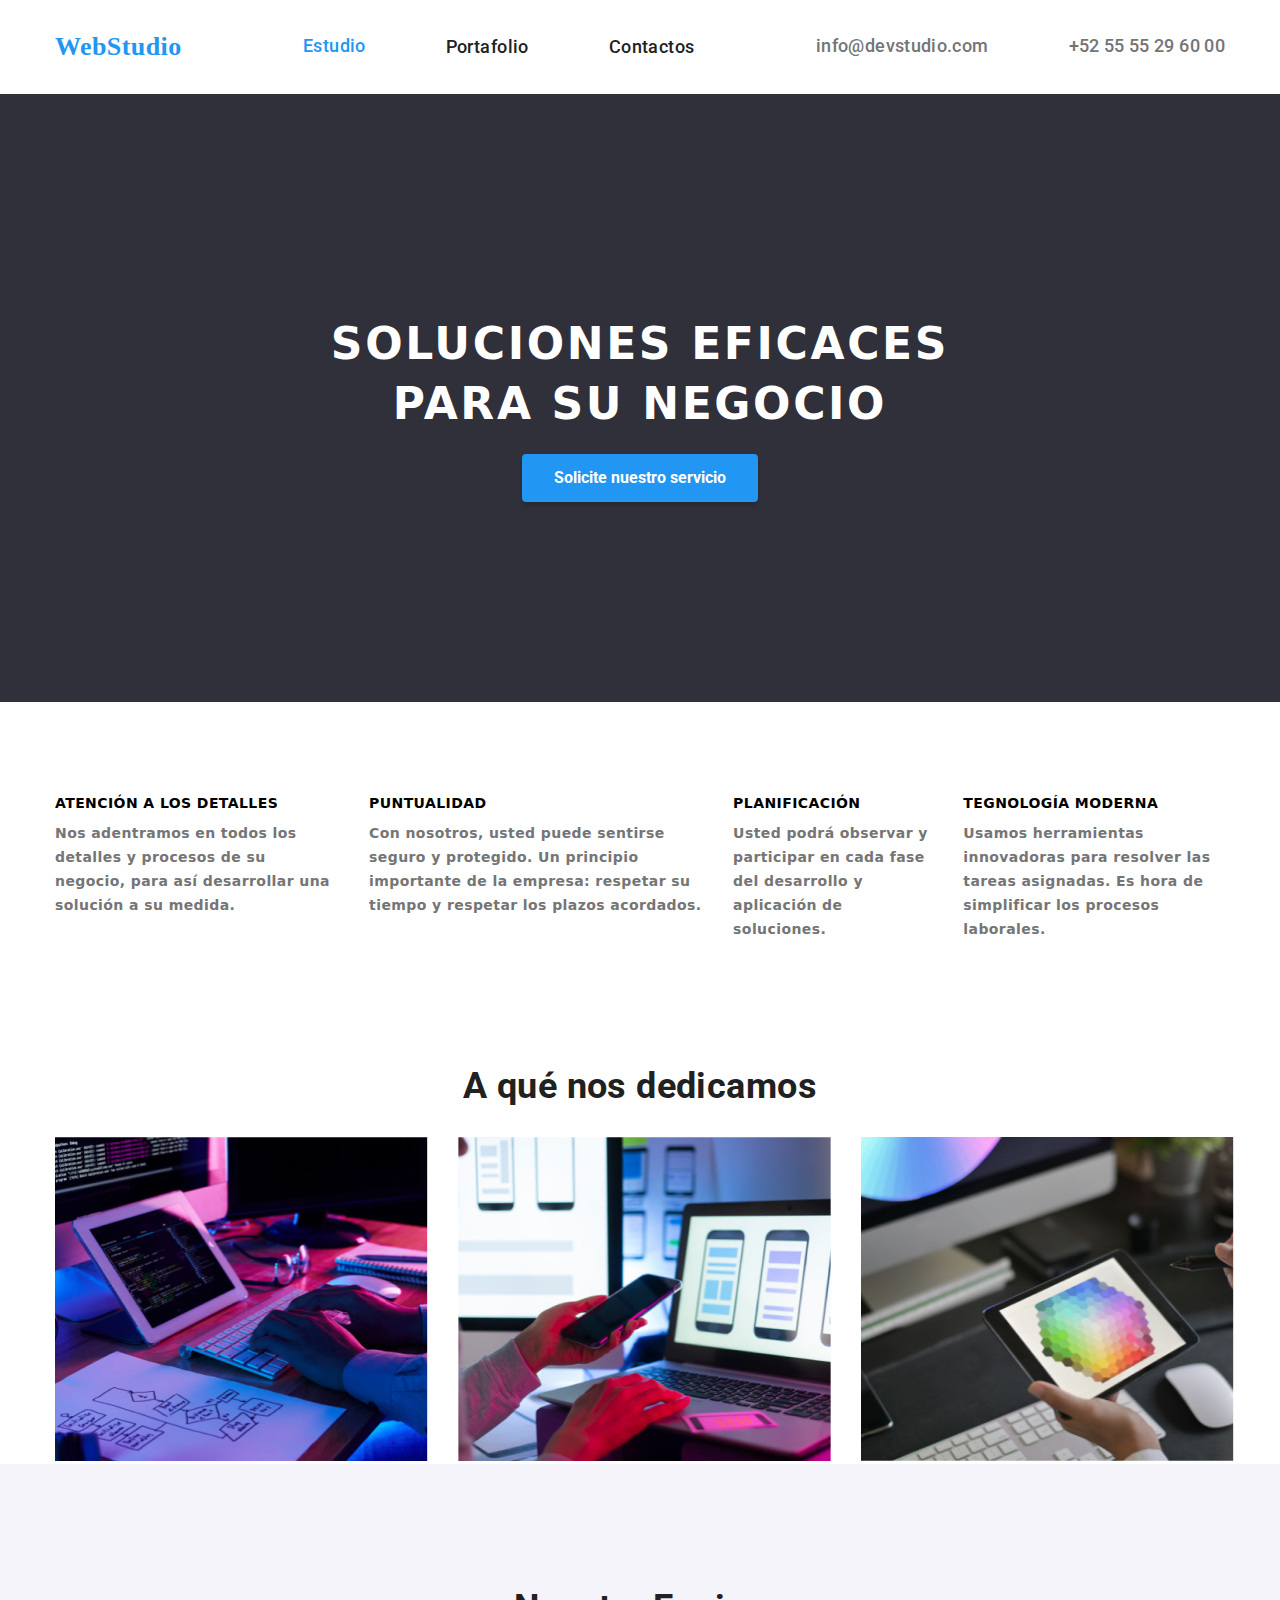
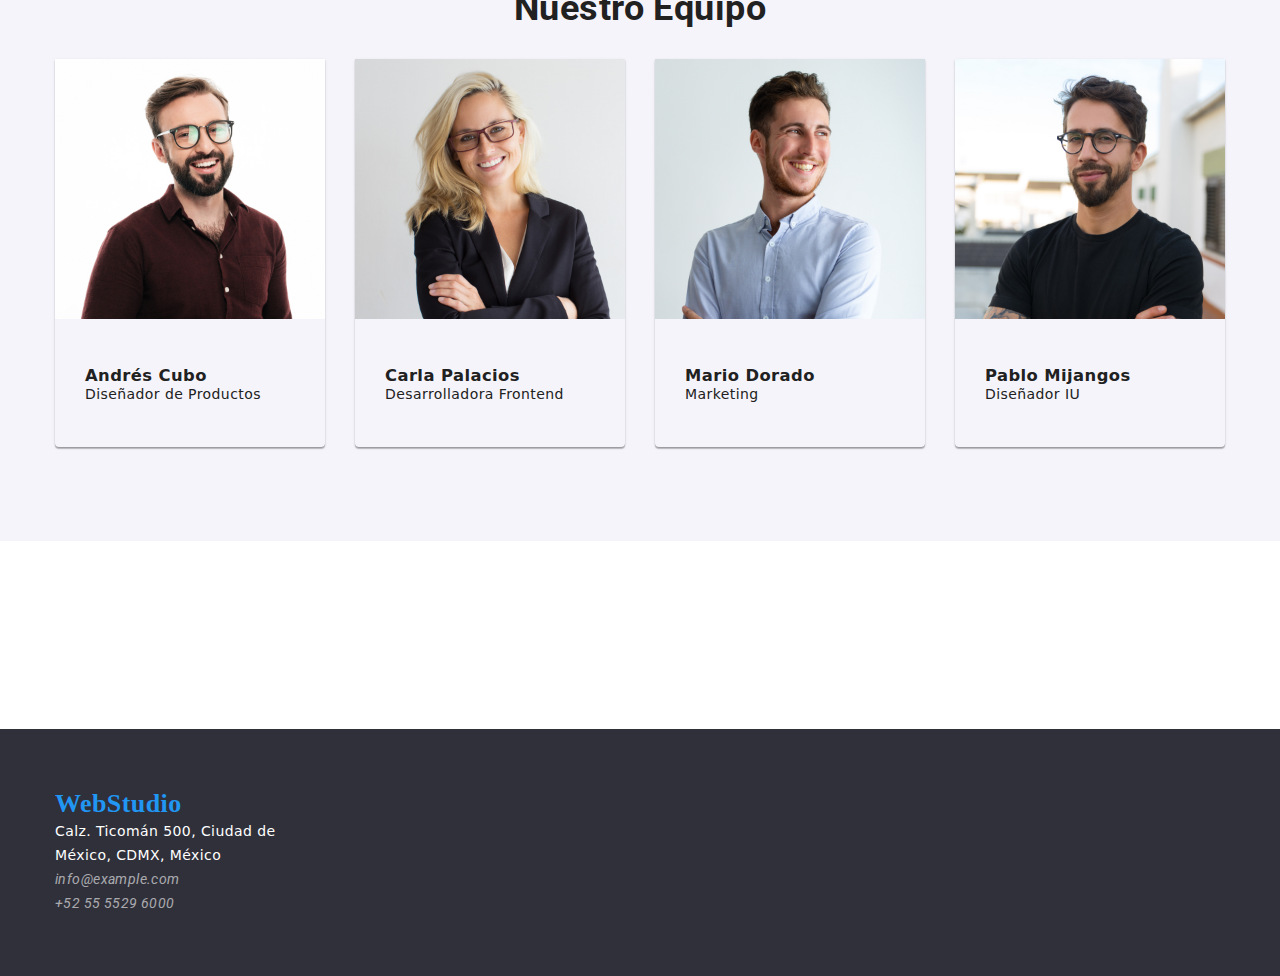
==== index.html @ bfa3252c "first commit" ====
<!DOCTYPE html>
<html lang="en">

<head>
    <meta charset="UTF-8" />
    <meta http-equiv="X-UA-Compatible" content="IE=edge" />
    <meta name="viewport" content="width=device-width, initial-scale=1.0" />
    <title>Web Studio</title>
    <link rel="preconnect" href="https://fonts.googleapis.com" />
    <link rel="preconnect" href="https://fonts.gstatic.com" crossorigin />
    <link href="https://fonts.googleapis.com/css2?family=Roboto:ital,wght@0,100;0,300;0,400;0,500;0,700;0,900;1,100;1,300;1,400;1,500;1,700;1,900&display=swap" rel="stylesheet" />
    <link rel="stylesheet" href="css/style.css" />
    <link rel="stylesheet" href="https://cdnjs.cloudflare.com/ajax/libs/modern-normalize/1.0.0/modern-normalize.min.css" />
</head>

<body>
    <header class="page-header">
        <div class="container header-flex">
            <p><a class="logo" href="#">WebStudio</a></p>
            <nav class="nabvar">
                <ul class="nav-menu">
                    <li>
                        <a class="nav-link current" href="index.html">Estudio</a>
                    </li>
                    <li>
                        <a class="nav-link" href="portafolio.html">Portafolio</a>
                    </li>
                    <li>
                        <a class="nav-link" href="index.html">Contactos</a>
                    </li>
                </ul>
            </nav>
            <ul class="nav-contact">
                <li>
                    <a class="nav-link-contact" href="mailto:info@devstudio.com">info@devstudio.com</a
            >
          </li>
          <li>
            <a class="nav-link-contact" href="tel:+525555296000"
              >+52 55 55 29 60 00</a
            >
          </li>
        </ul>
      </div>
    </header>
    <main>
      <section class="hero">
        <h1 class="hero-title">SOLUCIONES EFICACES PARA SU NEGOCIO</h1>
        <button class="button-primary" type="button">
          Solicite nuestro servicio
        </button>
      </section>

      <section class="section">
        <div class="container">
          <h2 hidden>Nuestras ventajas</h2>
          <ul class="features-list">
            <li class="features-item">
              <h3 class="title">ATENCIÓN A LOS DETALLES</h3>
              <p class="descriction">
                Nos adentramos en todos los detalles y procesos de su negocio,
                para así desarrollar una solución a su medida.
              </p>
            </li>
            <li>
              <h3 class="title">PUNTUALIDAD</h3>
              <p class="descriction">
                Con nosotros, usted puede sentirse seguro y protegido. Un
                principio importante de la empresa: respetar su tiempo y
                respetar los plazos acordados.
              </p>
            </li>
            <li>
              <h3 class="title">PLANIFICACIÓN</h3>
              <p class="descriction">
                Usted podrá observar y participar en cada fase del desarrollo y
                aplicación de soluciones.
              </p>
            </li>
            <li>
              <h3 class="title">TEGNOLOGÍA MODERNA</h3>
              <p class="descriction">
                Usamos herramientas innovadoras para resolver las tareas
                asignadas. Es hora de simplificar los procesos laborales.
              </p>
            </li>
          </ul>
        </div>

        <section class="section">
          <div class="container">
            <h2 class="section-title">A qué nos dedicamos</h2>
            <ul class="wha-we-do-list">
              <li class="wha-we-do-item">
                <img src="images/imagen.jpg" width="373" alt="typing" />
              </li>
              <li class="wha-we-do-item">
                <img
                  src="images/imagen2.jpg"
                  width="373"
                  alt="checking phone"
                />
              </li>
              <li class="wha-we-do-item">
                <img
                  src="images/imagen3.jpg"
                  width="373"
                  alt="Looking at the design"
                />
              </li>
            </ul>
          </div>
          <section class="section album">
            <div class="container">
              <h2 class="section-title">Nuestro Equipo</h2>
              <ul class="album-list">
                <li class="album-item">
                  <img
                    src="images/imagen4.jpg"
                    width="270"
                    alt="first Member"
                  />
                  <div class="staff">
                    <h3 class="user1">Andrés Cubo</h3>
                    <p class="description-user">Diseñador de Productos</p>
                  </div>
                </li>

                <li class="album-item">
                  <img
                    src="images/imagen5.jpg"
                    width="270"
                    alt="second Member"
                  />
                  <div class="staff">
                    <h3 class="user1">Carla Palacios</h3>
                    <p class="description-user">Desarrolladora Frontend</p>
                  </div>
                </li>
                <li class="album-item">
                  <img
                    src="images/imagen6.jpg"
                    width="270"
                    alt="third Member"
                  />
                  <div class="staff">
                    <h3 class="user1">Mario Dorado</h3>
                    <p class="description-user">Marketing</p>
                  </div>
                </li>
                <li class="album-item">
                  <img
                    src="images/imagen7.jpg"
                    width="270"
                    alt="fourth Member"
                  />
                  <div class="staff">
                    <h3 class="user1">Pablo Mijangos</h3>
                    <p class="description-user">Diseñador IU</p>
                  </div>
                </li>
              </ul>
            </div>
          </section>
        </section>
      </section>
    </main>
    <footer class="footbar">
      <div class="container">
        <a class="logo" href="#">WebStudio</a>
                    <address>
          <ul>
            <li>
              <a class="location" href="#" target="_blank"
                >Calz. Ticomán 500, Ciudad de México, CDMX, México</a
              >
            </li>
            <li>
              <a class="contact" href="mailto:info@example.com"
                >info@example.com</a
              >
            </li>
            <li>
              <a class="contact" href="tel:+52 55 5529 6000"
                >+52 55 5529 6000</a
              >
            </li>
          </ul>
        </address>
        </div>
        </footer>
</body>

</html>
---- css/style.css ----
/* h1,
h2,
h3,
h4,
h5,
h6,
p {
    margin: 0;
}

html {
    box-sizing: border-box;
}

*,
*::after,
*::before {
    box-sizing: inherit;
}

img {
    display: block;
    max-width: 100%;
    height: auto;
}

address {
    font-style: normal;
}

.link {
    text-decoration: none;
    color: inherit;
}

.list {
    list-style: none;
    padding: 0;
    margin: 0; */

* {
    box-sizing: border-box;
    margin: 0;
    padding: 0;
}

body {
    font-family: 'Roboto', sans-serif;
    font-size: 14px;
    color: #212121;
    background-color: #ffffff;
    letter-spacing: 0.03em;
}

.container {
    width: 1200px;
    padding-left: 15px;
    padding-right: 15px;
    margin: 0 auto;
}

a {
    text-decoration: none;
}

li {
    list-style: none;
}

.section {
    padding-top: 94px;
    padding-bottom: 94px;
}

h1 .page-header .logo {
    font-family: 'Raleway';
    font-size: 26px;
    font-weight: 700;
    color: #2196f3;
    text-decoration: none;
}

.header-flex {
    display: flex;
    align-items: center;
    justify-content: space-between;
    gap: 100px;
    padding-top: 32px;
    padding-bottom: 32px;
}

.nav-menu {
    display: flex;
    align-items: center;
    gap: 80px;
}

.nav-contact {
    display: flex;
    align-items: center;
    gap: 80px;
}

.logo {
    font-family: 'Raleway';
    font-size: 26px;
    font-weight: 700;
    color: #2196f3;
    text-decoration: none;
}

header .nabvar li .current {
    font-family: 'Roboto';
    font-weight: 500;
    line-height: 16px;
    font-size: 18px;
    letter-spacing: 0.02em;
    color: #2196f3;
    text-decoration: none;
}

header .nabvar .nav-link {
    font-family: 'Roboto';
    font-weight: 500;
    font-size: 18px;
    color: #212121;
    text-decoration: none;
}

header .nav-contact .nav-link-contact {
    font-family: 'Roboto';
    font-style: normal;
    font-weight: 500;
    font-size: 18px;
    line-height: 16px;
    letter-spacing: 0.02em;
    color: #757575;
    text-decoration: none;
}

.nav-menu .nav-link:hover,
.nav-menu .nav-link:focus,
.nav-menu .nav-link .current,
.nav-contact .nav-link-contact:hover,
.nav-contact .nav-link-contact:focus {
    color: #2196f3;
}

.hero {
    background-color: #2f303a;
    padding: 200px;
    text-align: center;
    /* height: 300px; */
}

.hero .hero-title {
    font-style: normal;
    font-weight: 900;
    font-size: 44px;
    line-height: 1.36;
    letter-spacing: 0.06em;
    width: 696px;
    margin: 20px auto;
    color: #ffffff;
}

.hero .button-primary {
    font-family: 'Roboto';
    font-style: normal;
    font-weight: 700;
    font-size: 16px;
    line-height: 1.8;
    background: #2196f3;
    color: #ffffff;
    box-shadow: 0px 4px 4px rgba(0, 0, 0, 0.15);
    border-radius: 4px;
    border: none;
    padding: 10px 32px;
    cursor: pointer;
}


/* section feature */

.features-list {
    display: flex;
    gap: 30px;
}

.features-item {
    flex-basis: calc((100% - 120px));
}

.title {
    font-style: normal;
    font-weight: 700;
    font-size: 14px;
    line-height: 1.14;
    color: #000000;
    margin-bottom: 10px;
}

.descriction {
    font-style: normal;
    font-weight: 700;
    font-size: 14px;
    line-height: 1.71;
    color: #757575;
}


/* section wha-we-do */

.wha-we-do-list {
    display: flex;
    gap: 30px;
}

.wha-we-do-item {
    flex-basis: calc((100% - 90px) / 3);
}

.album {
    background-color: #f5f4fa;
}

.album-list {
    display: flex;
    gap: 30px;
}

.album-item {
    flex-basis: calc((100% - 120px) / 4);
    box-shadow: 0px 1px 3px rgba(0, 0, 0, 0.12), 0px 1px 1px rgba(0, 0, 0, 0.14), 0px 2px 1px rgba(0, 0, 0, 0.2);
    border-radius: 0px 0px 4px 4px;
}

.staff {
    padding: 45px 30px;
}

.features .section-title-oculto {
    display: none;
}

.section-feature .title {
    font-style: normal;
    font-weight: 500;
    font-size: 16px;
    line-height: 1.18;
    color: #000000;
    text-align: center;
    margin-bottom: 10px;
    /* font-family: 'Roboto';
    font-weight: 700;
    font-size: 14px;
    text-transform: uppercase;
    color: #212121; */
}

.section-feature .decription {
    font-style: normal;
    font-weight: 400;
    font-size: 16px;
    line-height: 1.18;
    color: #ffffff;
    text-align: center;
    /* font-family: 'Roboto';
    font-weight: 400;
    font-size: 14px;
    color: #757575; */
}

.section-title {
    font-family: 'Roboto';
    text-align: center;
    justify-content: center;
    margin-top: 30px;
    margin-bottom: 30px;
    font-size: 36px;
    font-weight: 700;
}

.section.wha-we-do .section-title {
    font-family: 'Roboto';
    font-weight: 700;
    font-size: 36px;
    text-align: center;
    justify-content: center;
    color: #212121;
}

.section-our-team .section-title {
    font-family: 'Roboto';
    font-weight: 700;
    font-size: 36px;
    text-align: center;
    color: #212121;
}

.section-our-team .user1 {
    font-family: 'Roboto';
    font-weight: 500;
    font-size: 16;
    color: #212121;
}

.section-our-team .decription-user {
    font-family: 'Roboto';
    font-weight: 400;
    font-size: 16px;
    color: #757575;
}

.footbar {
    background-color: #2f303a;
    padding: 60px 0;
}

.location {
    font-style: normal;
    font-weight: 400;
    line-height: 1.71;
    color: #ffffff;
    display: block;
    width: 231px;
    font-size: 14px;
}

.footbar .logo {
    font-family: 'Raleway';
    font-style: normal;
    font-weight: 700;
    font-size: 26px;
    line-height: 1.19;
    color: #2196f3;
    text-decoration: none;
}

.footbar .contact {
    font-family: 'Roboto';
    font-weight: 400;
    font-size: 14px;
    line-height: 1.71;
    letter-spacing: 0 03em;
    color: rgba(255, 255, 255, 0.6);
    text-decoration: none;
}

.footbar .contact:hover,
.footbar .contact:focus {
    color: #ffffff;
}


/*PORTAFOLIO*/


/* section portafolio */

.button-list {
    display: flex;
    justify-content: center;
    gap: 20px;
    margin-bottom: 50px;
}

.buttons {
    font-style: normal;
    font-weight: 500;
    font-size: 16px;
    line-height: 1.6;
    text-align: center;
    color: #ffffff;
    background-color: #2196f3;
    padding: 6px 24px;
    border: none;
    cursor: pointer;
}

.button {
    font-style: normal;
    font-weight: 500;
    font-size: 16px;
    line-height: 1.6;
    text-align: center;
    color: #212121;
    background-color: #f5f4fa;
    padding: 6px 24px;
    border: none;
    cursor: pointer;
}

.button:hover {
    background-color: #2196f3;
}

.portafolio .list li .button-current {
    font-family: 'Roboto';
    font-weight: 500;
    font-size: 16;
    color: #ffffff;
    cursor: pointer;
}

.portafolio .list li .button {
    font-family: 'Roboto';
    font-weight: 500;
    font-size: 16;
    color: #212121;
    cursor: pointer;
}

.portafolio .list li .button-current:hover,
.portafolio .list li .button-current:focus,
.portafolio .list li .button:hover,
.portafolio .list li .button:focus {
    color: #212121;
    background-color: #2196f3;
}

.portafolio-list {
    display: flex;
    flex-wrap: wrap;
    gap: 30px;
}

.portafolio-item {
    flex-basis: calc((100% - 90px) / 3);
    box-shadow: 0px 1px 1px rgba(0, 0, 0, 0.12), 0px 4px 4px rgba(0, 0, 0, 0.06), 1px 4px 6px rgba(0, 0, 0, 0.16);
}

.portafolio-staff {
    padding: 20px 24px;
}

.portafolio .list-card .portafolio-text {
    font-family: 'Roboto';
    font-weight: 700;
    font-size: 18;
    color: #212121;
}

.portafolio .list-card .portafolio-title {
    font-family: 'Roboto';
    font-weight: 400;
    font-size: 16;
    color: #757575;
}

.nabvar-portafolio {
    background-color: #219690;
}
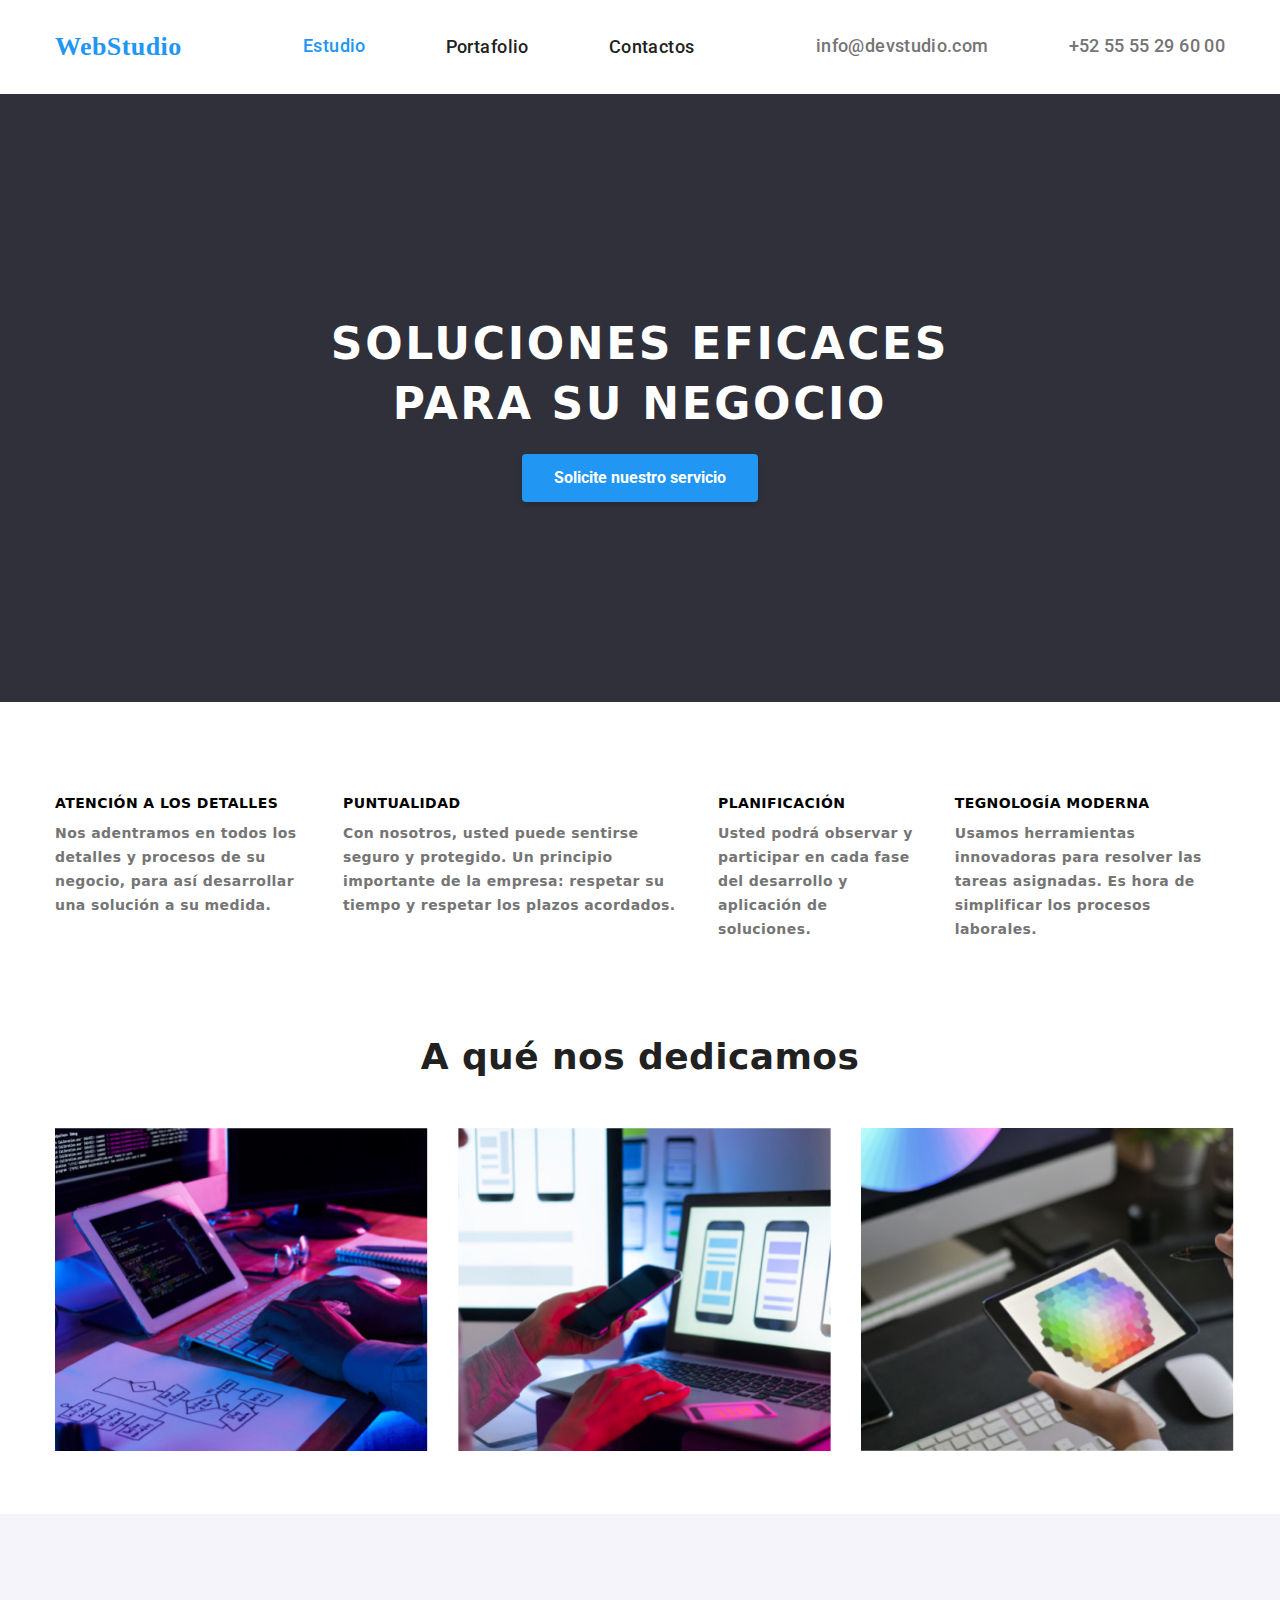
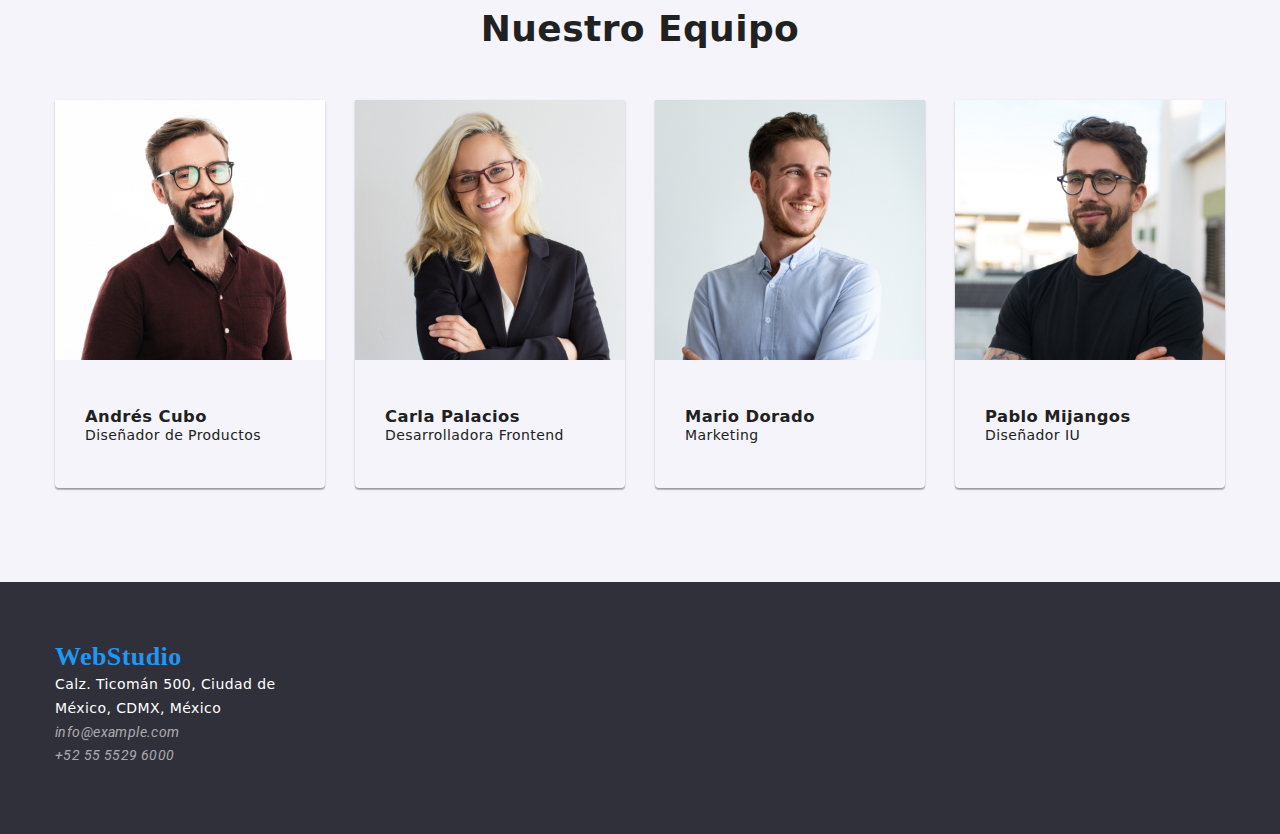
==== commit a605db1c: "corriegiendo" ====
--- a/index.html
+++ b/index.html
@@ -1,38 +1,44 @@
 <!DOCTYPE html>
 <html lang="en">
-
-<head>
+  <head>
     <meta charset="UTF-8" />
     <meta http-equiv="X-UA-Compatible" content="IE=edge" />
     <meta name="viewport" content="width=device-width, initial-scale=1.0" />
     <title>Web Studio</title>
     <link rel="preconnect" href="https://fonts.googleapis.com" />
     <link rel="preconnect" href="https://fonts.gstatic.com" crossorigin />
-    <link href="https://fonts.googleapis.com/css2?family=Roboto:ital,wght@0,100;0,300;0,400;0,500;0,700;0,900;1,100;1,300;1,400;1,500;1,700;1,900&display=swap" rel="stylesheet" />
+    <link
+      href="https://fonts.googleapis.com/css2?family=Roboto:ital,wght@0,100;0,300;0,400;0,500;0,700;0,900;1,100;1,300;1,400;1,500;1,700;1,900&display=swap"
+      rel="stylesheet"
+    />
     <link rel="stylesheet" href="css/style.css" />
-    <link rel="stylesheet" href="https://cdnjs.cloudflare.com/ajax/libs/modern-normalize/1.0.0/modern-normalize.min.css" />
-</head>
+    <link
+      rel="stylesheet"
+      href="https://cdnjs.cloudflare.com/ajax/libs/modern-normalize/1.0.0/modern-normalize.min.css"
+    />
+  </head>
 
-<body>
+  <body>
     <header class="page-header">
-        <div class="container header-flex">
-            <p><a class="logo" href="#">WebStudio</a></p>
-            <nav class="nabvar">
-                <ul class="nav-menu">
-                    <li>
-                        <a class="nav-link current" href="index.html">Estudio</a>
-                    </li>
-                    <li>
-                        <a class="nav-link" href="portafolio.html">Portafolio</a>
-                    </li>
-                    <li>
-                        <a class="nav-link" href="index.html">Contactos</a>
-                    </li>
-                </ul>
-            </nav>
-            <ul class="nav-contact">
-                <li>
-                    <a class="nav-link-contact" href="mailto:info@devstudio.com">info@devstudio.com</a
+      <div class="container header-flex">
+        <p><a class="logo link" href="#">WebStudio</a></p>
+        <nav class="nabvar">
+          <ul class="nav-menu">
+            <li>
+              <a class="nav-link current" href="index.html">Estudio</a>
+            </li>
+            <li>
+              <a class="nav-link" href="portafolio.html">Portafolio</a>
+            </li>
+            <li>
+              <a class="nav-link" href="index.html">Contactos</a>
+            </li>
+          </ul>
+        </nav>
+        <ul class="nav-contact">
+          <li>
+            <a class="nav-link-contact" href="mailto:info@devstudio.com"
+              >info@devstudio.com</a
             >
           </li>
           <li>
@@ -62,7 +68,7 @@
                 para así desarrollar una solución a su medida.
               </p>
             </li>
-            <li>
+            <li class="features-item">
               <h3 class="title">PUNTUALIDAD</h3>
               <p class="descriction">
                 Con nosotros, usted puede sentirse seguro y protegido. Un
@@ -70,14 +76,14 @@
                 respetar los plazos acordados.
               </p>
             </li>
-            <li>
+            <li class="features-item">
               <h3 class="title">PLANIFICACIÓN</h3>
               <p class="descriction">
                 Usted podrá observar y participar en cada fase del desarrollo y
                 aplicación de soluciones.
               </p>
             </li>
-            <li>
+            <li class="features-item">
               <h3 class="title">TEGNOLOGÍA MODERNA</h3>
               <p class="descriction">
                 Usamos herramientas innovadoras para resolver las tareas
@@ -148,6 +154,7 @@
                     <p class="description-user">Marketing</p>
                   </div>
                 </li>
+
                 <li class="album-item">
                   <img
                     src="images/imagen7.jpg"
@@ -168,7 +175,7 @@
     <footer class="footbar">
       <div class="container">
         <a class="logo" href="#">WebStudio</a>
-                    <address>
+        <address>
           <ul>
             <li>
               <a class="location" href="#" target="_blank"
@@ -176,19 +183,14 @@
               >
             </li>
             <li>
-              <a class="contact" href="mailto:info@example.com"
-                >info@example.com</a
-              >
+              <a class="contact" href="#">info@example.com</a>
             </li>
             <li>
-              <a class="contact" href="tel:+52 55 5529 6000"
-                >+52 55 5529 6000</a
-              >
+              <a class="contact" href="#">+52 55 5529 6000</a>
             </li>
           </ul>
         </address>
-        </div>
-        </footer>
-</body>
-
-</html>+      </div>
+    </footer>
+  </body>
+</html>
--- a/css/style.css
+++ b/css/style.css
@@ -39,103 +39,102 @@
     margin: 0; */
 
 * {
-    box-sizing: border-box;
-    margin: 0;
-    padding: 0;
+  box-sizing: border-box;
+  margin: 0;
+  padding: 0;
 }
 
 body {
-    font-family: 'Roboto', sans-serif;
-    font-size: 14px;
-    color: #212121;
-    background-color: #ffffff;
-    letter-spacing: 0.03em;
+  font-family: 'Roboto', sans-serif;
+  font-size: 14px;
+  color: #212121;
+  background-color: #ffffff;
+  letter-spacing: 0.03em;
 }
 
 .container {
-    width: 1200px;
-    padding-left: 15px;
-    padding-right: 15px;
-    margin: 0 auto;
+  width: 1200px;
+  padding-left: 15px;
+  padding-right: 15px;
+  margin: 0 auto;
 }
 
 a {
-    text-decoration: none;
+  text-decoration: none;
 }
 
 li {
-    list-style: none;
+  list-style: none;
 }
 
 .section {
-    padding-top: 94px;
-    padding-bottom: 94px;
+  padding-top: 94px;
 }
 
 h1 .page-header .logo {
-    font-family: 'Raleway';
-    font-size: 26px;
-    font-weight: 700;
-    color: #2196f3;
-    text-decoration: none;
+  font-family: 'Raleway';
+  font-size: 26px;
+  font-weight: 700;
+  color: #2196f3;
+  text-decoration: none;
 }
 
 .header-flex {
-    display: flex;
-    align-items: center;
-    justify-content: space-between;
-    gap: 100px;
-    padding-top: 32px;
-    padding-bottom: 32px;
+  display: flex;
+  align-items: center;
+  justify-content: space-between;
+  gap: 100px;
+  padding-top: 32px;
+  padding-bottom: 32px;
 }
 
 .nav-menu {
-    display: flex;
-    align-items: center;
-    gap: 80px;
+  display: flex;
+  align-items: center;
+  gap: 80px;
 }
 
 .nav-contact {
-    display: flex;
-    align-items: center;
-    gap: 80px;
+  display: flex;
+  align-items: center;
+  gap: 80px;
 }
 
 .logo {
-    font-family: 'Raleway';
-    font-size: 26px;
-    font-weight: 700;
-    color: #2196f3;
-    text-decoration: none;
+  font-family: 'Raleway';
+  font-size: 26px;
+  font-weight: 700;
+  color: #2196f3;
+  text-decoration: none;
 }
 
 header .nabvar li .current {
-    font-family: 'Roboto';
-    font-weight: 500;
-    line-height: 16px;
-    font-size: 18px;
-    letter-spacing: 0.02em;
-    color: #2196f3;
-    text-decoration: none;
+  font-family: 'Roboto';
+  font-weight: 500;
+  line-height: 16px;
+  font-size: 18px;
+  letter-spacing: 0.02em;
+  color: #2196f3;
+  text-decoration: none;
 }
 
 header .nabvar .nav-link {
-    font-family: 'Roboto';
-    font-weight: 500;
-    font-size: 18px;
-    color: #212121;
-    text-decoration: none;
+  font-family: 'Roboto';
+  font-weight: 500;
+  font-size: 18px;
+  color: #212121;
+  text-decoration: none;
 }
 
 header .nav-contact .nav-link-contact {
-    font-family: 'Roboto';
-    font-style: normal;
-    font-weight: 500;
-    font-size: 18px;
-    line-height: 16px;
-    letter-spacing: 0.02em;
-    color: #757575;
-    text-decoration: none;
+  font-family: 'Roboto';
+  font-style: normal;
+  font-weight: 500;
+  font-size: 18px;
+  line-height: 16px;
+  letter-spacing: 0.02em;
+  color: #757575;
+  text-decoration: none;
 }
 
 .nav-menu .nav-link:hover,
@@ -143,115 +142,116 @@
 .nav-menu .nav-link .current,
 .nav-contact .nav-link-contact:hover,
 .nav-contact .nav-link-contact:focus {
-    color: #2196f3;
+  color: #2196f3;
 }
 
 .hero {
-    background-color: #2f303a;
-    padding: 200px;
-    text-align: center;
-    /* height: 300px; */
+  background-color: #2f303a;
+  padding: 200px;
+  text-align: center;
+  /* height: 300px; */
 }
 
 .hero .hero-title {
-    font-style: normal;
-    font-weight: 900;
-    font-size: 44px;
-    line-height: 1.36;
-    letter-spacing: 0.06em;
-    width: 696px;
-    margin: 20px auto;
-    color: #ffffff;
+  font-style: normal;
+  font-weight: 900;
+  font-size: 44px;
+  line-height: 1.36;
+  letter-spacing: 0.06em;
+  width: 696px;
+  margin: 20px auto;
+  color: #ffffff;
 }
 
 .hero .button-primary {
-    font-family: 'Roboto';
-    font-style: normal;
-    font-weight: 700;
-    font-size: 16px;
-    line-height: 1.8;
-    background: #2196f3;
-    color: #ffffff;
-    box-shadow: 0px 4px 4px rgba(0, 0, 0, 0.15);
-    border-radius: 4px;
-    border: none;
-    padding: 10px 32px;
-    cursor: pointer;
-}
-
+  font-family: 'Roboto';
+  font-style: normal;
+  font-weight: 700;
+  font-size: 16px;
+  line-height: 1.8;
+  background: #2196f3;
+  color: #ffffff;
+  box-shadow: 0px 4px 4px rgba(0, 0, 0, 0.15);
+  border-radius: 4px;
+  border: none;
+  padding: 10px 32px;
+  cursor: pointer;
+}
 
 /* section feature */
 
 .features-list {
-    display: flex;
-    gap: 30px;
+  display: flex;
+  gap: 30px;
 }
 
 .features-item {
-    flex-basis: calc((100% - 120px));
+  flex-basis: calc((100% -120px) / 4);
 }
 
 .title {
-    font-style: normal;
-    font-weight: 700;
-    font-size: 14px;
-    line-height: 1.14;
-    color: #000000;
-    margin-bottom: 10px;
+  font-style: normal;
+  font-weight: 700;
+  font-size: 14px;
+  line-height: 1.14;
+  color: #000000;
+  margin-bottom: 10px;
 }
 
 .descriction {
-    font-style: normal;
-    font-weight: 700;
-    font-size: 14px;
-    line-height: 1.71;
-    color: #757575;
-}
-
+  font-style: normal;
+  font-weight: 700;
+  font-size: 14px;
+  line-height: 1.71;
+  color: #757575;
+}
 
 /* section wha-we-do */
 
 .wha-we-do-list {
-    display: flex;
-    gap: 30px;
+  display: flex;
+  gap: 30px;
 }
 
 .wha-we-do-item {
-    flex-basis: calc((100% - 90px) / 3);
+  flex-basis: calc((100% - 90px) / 3);
 }
 
 .album {
-    background-color: #f5f4fa;
+  background-color: #f5f4fa;
+  padding-bottom: 94px;
+  margin-top: 60px;
 }
 
 .album-list {
-    display: flex;
-    gap: 30px;
+  display: flex;
+  gap: 30px;
 }
 
 .album-item {
-    flex-basis: calc((100% - 120px) / 4);
-    box-shadow: 0px 1px 3px rgba(0, 0, 0, 0.12), 0px 1px 1px rgba(0, 0, 0, 0.14), 0px 2px 1px rgba(0, 0, 0, 0.2);
-    border-radius: 0px 0px 4px 4px;
+  flex-basis: calc((100% -120px) / 4);
+  box-shadow: 0px 1px 3px rgba(0, 0, 0, 0.12), 0px 1px 1px rgba(0, 0, 0, 0.14),
+    0px 2px 1px rgba(0, 0, 0, 0.2);
+  border-radius: 0px 0px 4px 4px;
 }
 
 .staff {
-    padding: 45px 30px;
+  padding: 45px 30px;
 }
 
 .features .section-title-oculto {
-    display: none;
+  display: none;
 }
 
 .section-feature .title {
-    font-style: normal;
-    font-weight: 500;
-    font-size: 16px;
-    line-height: 1.18;
-    color: #000000;
-    text-align: center;
-    margin-bottom: 10px;
-    /* font-family: 'Roboto';
+  font-style: normal;
+  font-weight: 500;
+  font-size: 16px;
+  line-height: 1.18;
+  color: #212121;
+  text-align: center;
+  margin-bottom: 10px;
+  /* font-family: 'Roboto';
     font-weight: 700;
     font-size: 14px;
     text-transform: uppercase;
@@ -259,195 +259,205 @@
 }
 
 .section-feature .decription {
-    font-style: normal;
-    font-weight: 400;
-    font-size: 16px;
-    line-height: 1.18;
-    color: #ffffff;
-    text-align: center;
-    /* font-family: 'Roboto';
+  font-style: normal;
+  font-weight: 400;
+  font-size: 16px;
+  line-height: 1.18;
+  color: #ffffff;
+  text-align: center;
+  /* font-family: 'Roboto';
     font-weight: 400;
     font-size: 14px;
     color: #757575; */
 }
 
 .section-title {
-    font-family: 'Roboto';
-    text-align: center;
-    justify-content: center;
-    margin-top: 30px;
-    margin-bottom: 30px;
-    font-size: 36px;
-    font-weight: 700;
+  font-style: normal;
+  font-weight: 700;
+  font-size: 36px;
+  line-height: 1.16;
+  text-align: center;
+  color: #212121;
+  margin-bottom: 50px;
+  /* margin-top: 50px; */
+  /* font-family: 'Roboto';
+  text-align: center;
+  justify-content: center;
+  margin-top: 30px;
+  margin-bottom: 30px;
+  font-size: 36px;
+  font-weight: 700;
+  margin-bottom: 50px; */
 }
 
 .section.wha-we-do .section-title {
-    font-family: 'Roboto';
-    font-weight: 700;
-    font-size: 36px;
-    text-align: center;
-    justify-content: center;
-    color: #212121;
+  font-family: 'Roboto';
+  font-weight: 700;
+  font-size: 36px;
+  text-align: center;
+  justify-content: center;
+  color: #212121;
 }
 
 .section-our-team .section-title {
-    font-family: 'Roboto';
-    font-weight: 700;
-    font-size: 36px;
-    text-align: center;
-    color: #212121;
+  font-family: 'Roboto';
+  font-weight: 700;
+  font-size: 36px;
+  text-align: center;
+  color: #212121;
 }
 
 .section-our-team .user1 {
-    font-family: 'Roboto';
-    font-weight: 500;
-    font-size: 16;
-    color: #212121;
+  font-family: 'Roboto';
+  font-weight: 500;
+  font-size: 16;
+  color: #212121;
 }
 
 .section-our-team .decription-user {
-    font-family: 'Roboto';
-    font-weight: 400;
-    font-size: 16px;
-    color: #757575;
+  font-family: 'Roboto';
+  font-weight: 400;
+  font-size: 16px;
+  color: #757575;
 }
 
 .footbar {
-    background-color: #2f303a;
-    padding: 60px 0;
+  background-color: #2f303a;
+  padding: 60px 0;
+  height: 252px;
 }
 
 .location {
-    font-style: normal;
-    font-weight: 400;
-    line-height: 1.71;
-    color: #ffffff;
-    display: block;
-    width: 231px;
-    font-size: 14px;
+  font-style: normal;
+  font-weight: 400;
+  line-height: 1.71;
+  color: #ffffff;
+  display: block;
+  width: 231px;
+  font-size: 14px;
 }
 
 .footbar .logo {
-    font-family: 'Raleway';
-    font-style: normal;
-    font-weight: 700;
-    font-size: 26px;
-    line-height: 1.19;
-    color: #2196f3;
-    text-decoration: none;
+  font-family: 'Raleway';
+  font-style: normal;
+  font-weight: 700;
+  font-size: 26px;
+  line-height: 1.19;
+  color: #2196f3;
+  text-decoration: none;
 }
 
 .footbar .contact {
-    font-family: 'Roboto';
-    font-weight: 400;
-    font-size: 14px;
-    line-height: 1.71;
-    letter-spacing: 0 03em;
-    color: rgba(255, 255, 255, 0.6);
-    text-decoration: none;
+  font-family: 'Roboto';
+  font-weight: 400;
+  font-size: 14px;
+  line-height: 1.71;
+  letter-spacing: 0 03em;
+  color: rgba(255, 255, 255, 0.6);
+  text-decoration: none;
 }
 
 .footbar .contact:hover,
 .footbar .contact:focus {
-    color: #ffffff;
-}
-
+  color: #ffffff;
+}
 
 /*PORTAFOLIO*/
 
-
 /* section portafolio */
 
 .button-list {
-    display: flex;
-    justify-content: center;
-    gap: 20px;
-    margin-bottom: 50px;
+  display: flex;
+  justify-content: center;
+  gap: 20px;
+  margin-bottom: 50px;
 }
 
 .buttons {
-    font-style: normal;
-    font-weight: 500;
-    font-size: 16px;
-    line-height: 1.6;
-    text-align: center;
-    color: #ffffff;
-    background-color: #2196f3;
-    padding: 6px 24px;
-    border: none;
-    cursor: pointer;
+  font-style: normal;
+  font-weight: 500;
+  font-size: 16px;
+  line-height: 1.6;
+  text-align: center;
+  color: #ffffff;
+  background-color: #2196f3;
+  padding: 6px 24px;
+  border: none;
+  cursor: pointer;
 }
 
 .button {
-    font-style: normal;
-    font-weight: 500;
-    font-size: 16px;
-    line-height: 1.6;
-    text-align: center;
-    color: #212121;
-    background-color: #f5f4fa;
-    padding: 6px 24px;
-    border: none;
-    cursor: pointer;
+  font-style: normal;
+  font-weight: 500;
+  font-size: 16px;
+  line-height: 1.6;
+  text-align: center;
+  color: #212121;
+  background-color: #f5f4fa;
+  padding: 6px 24px;
+  border: none;
+  cursor: pointer;
 }
 
 .button:hover {
-    background-color: #2196f3;
+  background-color: #2196f3;
 }
 
 .portafolio .list li .button-current {
-    font-family: 'Roboto';
-    font-weight: 500;
-    font-size: 16;
-    color: #ffffff;
-    cursor: pointer;
+  font-family: 'Roboto';
+  font-weight: 500;
+  font-size: 16;
+  color: #ffffff;
+  cursor: pointer;
 }
 
 .portafolio .list li .button {
-    font-family: 'Roboto';
-    font-weight: 500;
-    font-size: 16;
-    color: #212121;
-    cursor: pointer;
+  font-family: 'Roboto';
+  font-weight: 500;
+  font-size: 16;
+  color: #212121;
+  cursor: pointer;
 }
 
 .portafolio .list li .button-current:hover,
 .portafolio .list li .button-current:focus,
 .portafolio .list li .button:hover,
 .portafolio .list li .button:focus {
-    color: #212121;
-    background-color: #2196f3;
+  color: #212121;
+  background-color: #2196f3;
 }
 
 .portafolio-list {
-    display: flex;
-    flex-wrap: wrap;
-    gap: 30px;
+  display: flex;
+  flex-wrap: wrap;
+  gap: 30px;
+  padding-bottom: 94px;
 }
 
 .portafolio-item {
-    flex-basis: calc((100% - 90px) / 3);
-    box-shadow: 0px 1px 1px rgba(0, 0, 0, 0.12), 0px 4px 4px rgba(0, 0, 0, 0.06), 1px 4px 6px rgba(0, 0, 0, 0.16);
+  flex-basis: calc((100% - 90px) / 3);
+  box-shadow: 0px 1px 1px rgba(0, 0, 0, 0.12), 0px 4px 4px rgba(0, 0, 0, 0.06),
+    1px 4px 6px rgba(0, 0, 0, 0.16);
 }
 
 .portafolio-staff {
-    padding: 20px 24px;
+  padding: 20px 24px;
 }
 
 .portafolio .list-card .portafolio-text {
-    font-family: 'Roboto';
-    font-weight: 700;
-    font-size: 18;
-    color: #212121;
+  font-family: 'Roboto';
+  font-weight: 700;
+  font-size: 18;
+  color: #212121;
 }
 
 .portafolio .list-card .portafolio-title {
-    font-family: 'Roboto';
-    font-weight: 400;
-    font-size: 16;
-    color: #757575;
+  font-family: 'Roboto';
+  font-weight: 400;
+  font-size: 16;
+  color: #757575;
 }
 
 .nabvar-portafolio {
-    background-color: #219690;
-}+  background-color: #219690;
+}
